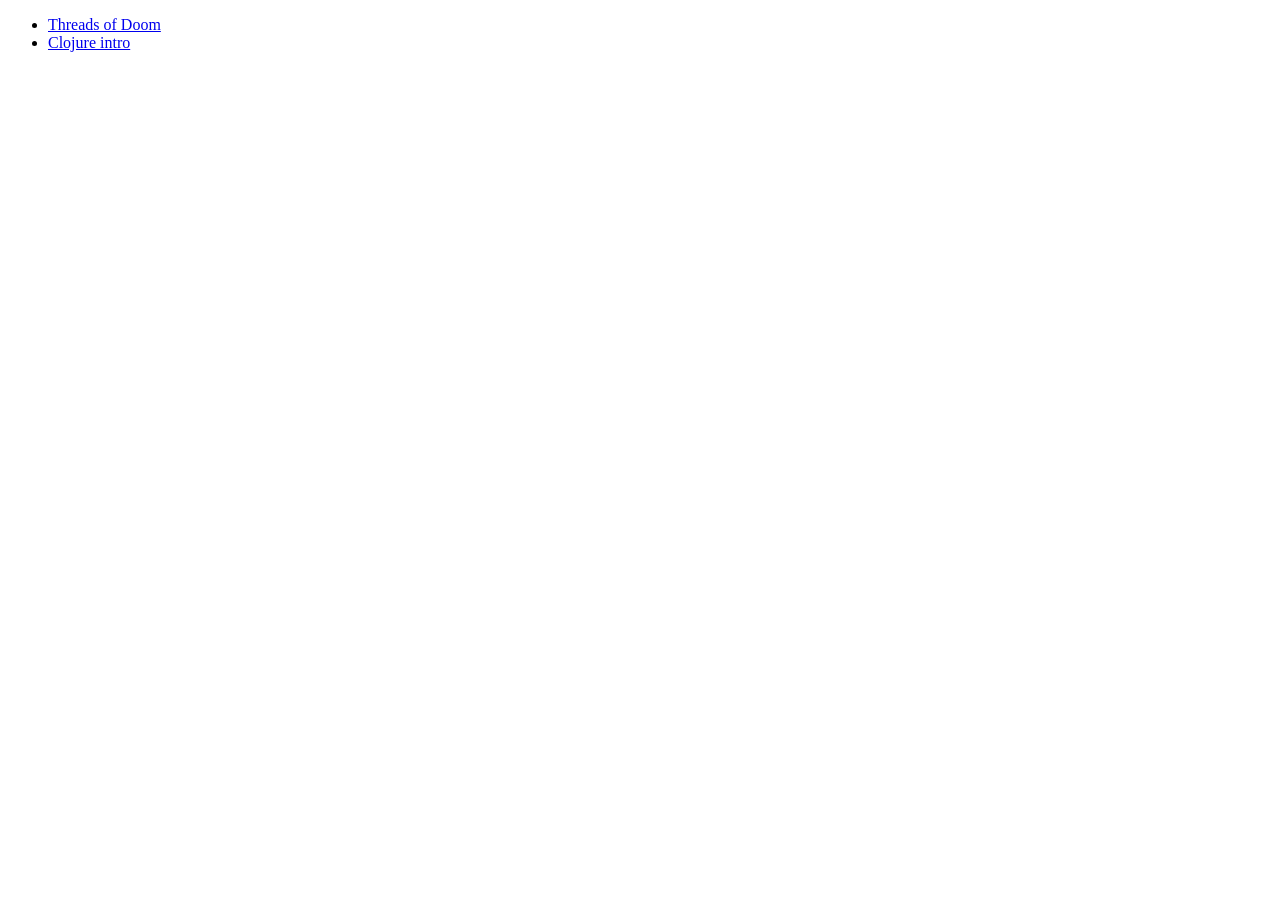
==== index.html @ e396177b "Add an index.html Signed-off-by: Gergely Nagy <algernon@madhouse-project.org>" ====
<!DOCTYPE html>
<html>
<head>
 <title>Impressions</title>
</head>
<body>
 <ul>
  <li><a href="threads-of-doom/">Threads of Doom</a></li>
  <li><a href="balabit-lll-20130219/">Clojure intro</a></li>
 </ul>
</body>
</html>
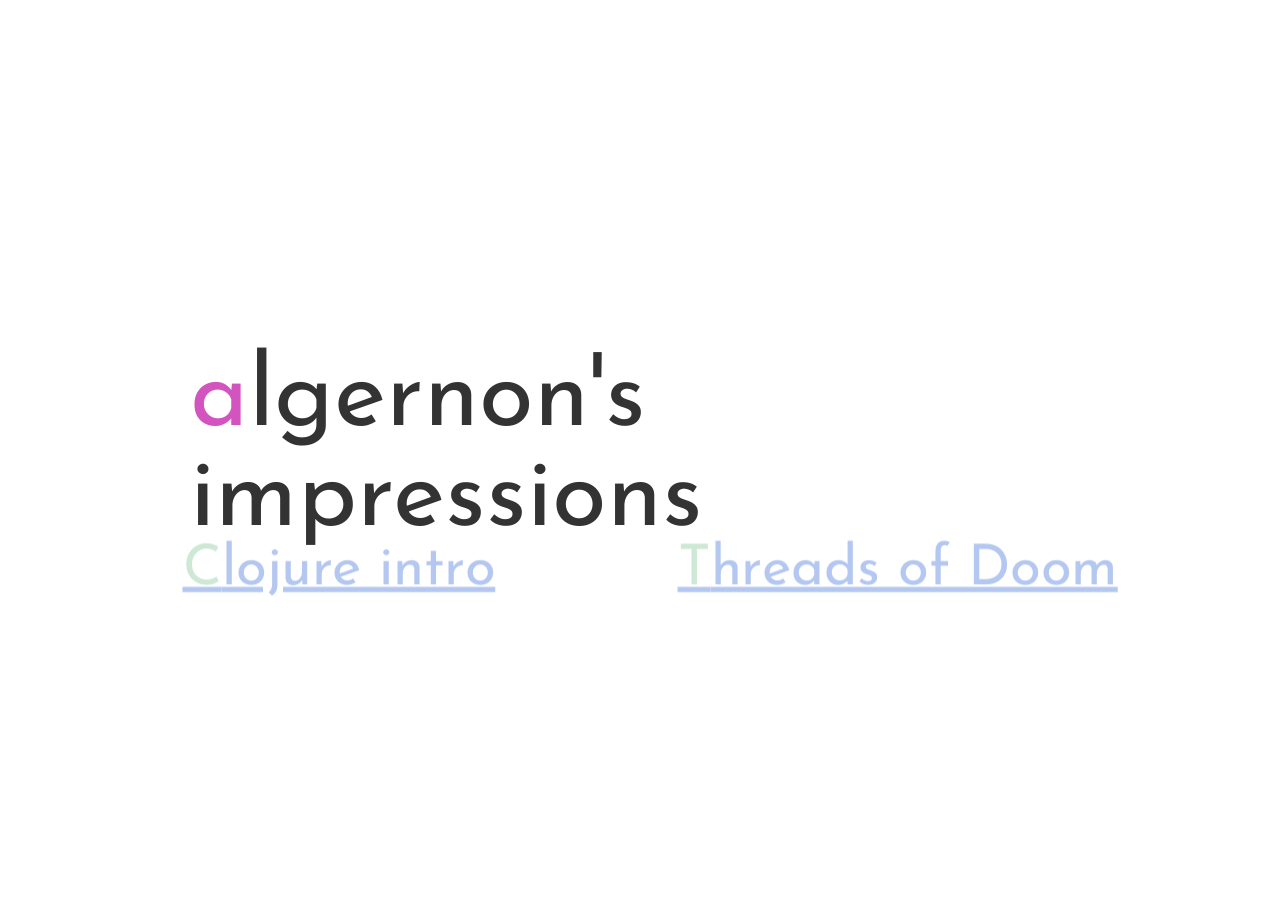
==== commit 4f3d8c42: "Regenerated pages Signed-off-by: Gergely Nagy <algernon@madhouse-project.org>" ====
--- a/index.html
+++ b/index.html
@@ -1,12 +1,12 @@
 <!DOCTYPE html>
 <html>
-<head>
- <title>Impressions</title>
-</head>
-<body>
- <ul>
-  <li><a href="threads-of-doom/">Threads of Doom</a></li>
-  <li><a href="balabit-lll-20130219/">Clojure intro</a></li>
- </ul>
-</body>
+  <head>
+    <meta http-equiv="refresh" content="0; index/">
+    <title>Impressions</title>
+  </head>
+  <body>
+    <p>If your browser does not automatically redirect, you want
+    to <a href="index/">browse here</a> for the list of impressions
+    available.</p>
+  </body>
 </html>
